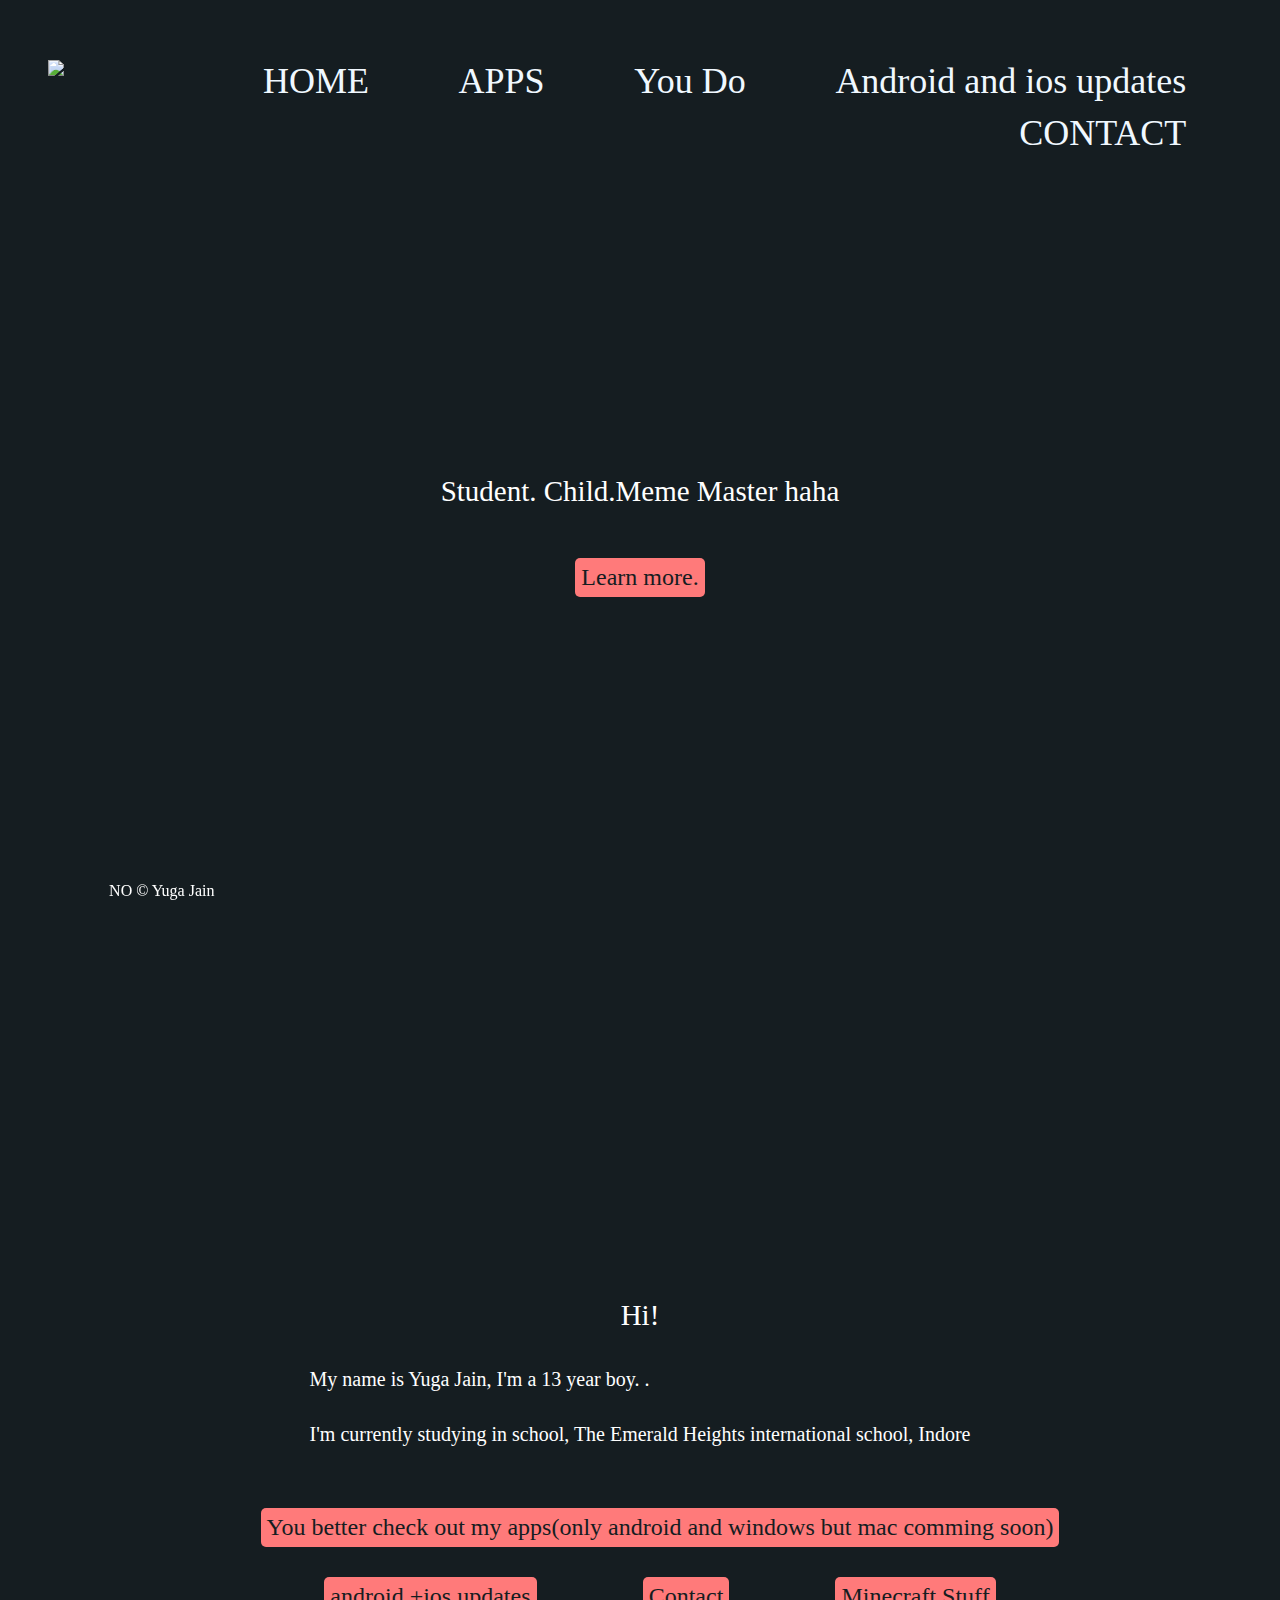
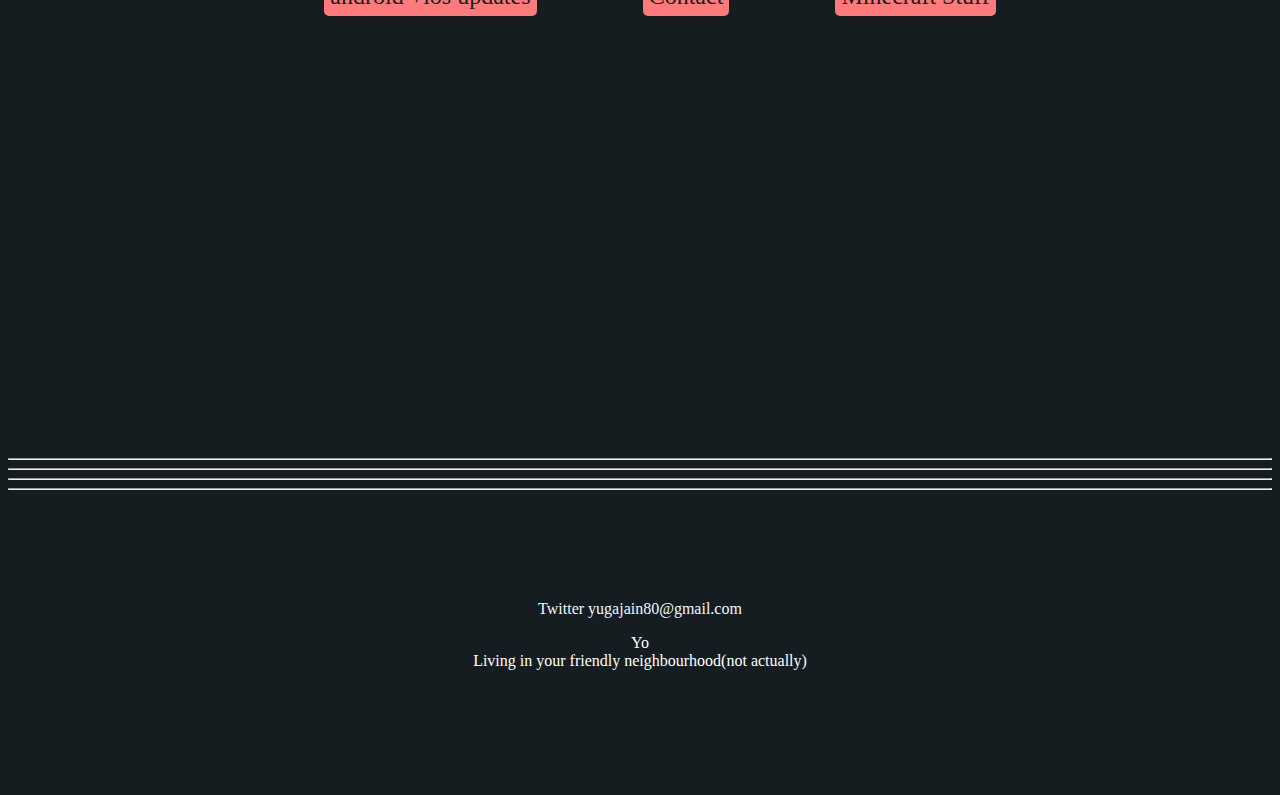
==== index.html @ eccde0e7 "Update index.html" ====
<html lang="en"><head>
  <meta name="google-site-verification" content="k8B2z8FL-sU0BZY8hI8QNM5kW_eiDMQ2VOlwnCqD2Ao">
  <meta charset="UTF-8">
  <meta name="viewport" content="width=device-width, initial-scale=1.0">
  <meta http-equiv="X-UA-Compatible" content="ie=edge">
  <title>Yuga Jain</title>
<title>Yuga Jain </title><link rel="stylesheet" href="/style.css"></head>    
  <body data-gr-c-s-loaded="true">
      <header>
          <nav>
              <ul class="topnav">
                  <li class="logo"><img src="https://lh3.googleusercontent.com/ogw/ADGmqu-W79_frkMERNuUdoURXsw7-OLbjvqxL4WGdNZt=s32-c-mo"></li>
                  <li><a href="index">HOME</a></li>
                  <li><a href="/myapps.html">APPS</a></li>
                  <li><a href="https://yugajain.github.io/to-do/">You Do</a></li>
                  <li><a href="/andr + ios.html">Android and ios updates</a></li>
                  <li><a href="#contact">CONTACT</a></li>
                  
              </ul>
          </nav>
      </header>

      <section>
          <header class="home">
            Student. Child.Meme Master haha
               </header>
          <a class="mybutton" href="#middle">Learn more.</a>
      </section>

      <section class="par" id="middle">
          <header>
              Hi!
          </header>
          <nav>
              My name is Yuga Jain, I'm a 13 year boy. . <br>
              I'm currently studying in school, The Emerald Heights international school, Indore <br>
              
          </nav>
          <ul>
              <a class="mybutton" href="/myapps.html">You better check out my apps(only android and windows but mac comming soon)</a>
              <a class="mybutton" href="/andr + ios.html">android +ios updates</a>
              <a class="mybutton" href="/thank you.html">Contact</a>
              <a class="mybutton" href="/minecraft.html">Minecraft Stuff</a>

          </ul>
      </section>

<hr><hr><hr><hr>

  
    
    <script src="index.js"></script>
    <iframe frameborder="0" scrolling="no" style="background-color: transparent; border: 0px; display: none;"></iframe><div id="GOOGLE_INPUT_CHEXT_FLAG" input="" input_stat="{&quot;tlang&quot;:true,&quot;tsbc&quot;:true,&quot;pun&quot;:true,&quot;mk&quot;:true,&quot;ss&quot;:true}" style="display: none;"></div></body></html>








      <section class="text-gray-500 bg-gray-900 body-font relative" id="contact">
        <a href="https://twitter.com/YugaJain">Twitter</a> 
                <a class="text-indigo-500">yugajain80@gmail.com</a>
                <p class="leading-normal my-5">Yo
                  <br>Living in your friendly neighbourhood(not actually)
                </p>
               
      <footer>NO © Yuga Jain</footer>
  


  <iframe frameborder="0" scrolling="no" style="background-color: transparent; border: 0px; display: none;"></iframe><div id="GOOGLE_INPUT_CHEXT_FLAG" input="" input_stat="{&quot;tlang&quot;:true,&quot;tsbc&quot;:true,&quot;pun&quot;:true,&quot;mk&quot;:true,&quot;ss&quot;:true}" style="display: none;"></div></body></html>
---- style.css ----
@import url('https://fonts.googleapis.com/css?family=Dauphin');

html {
    scroll-behavior: smooth;
}

::-webkit-scrollbar {
    display: none;
}

.element::-webkit-scrollbar { width: 0 !important }

body {
    background: #151D21;
    background-image: url('../images/bg.png');
    background-size: 50%;
    background-repeat: no-repeat;
    color: white;
}

a {
    text-decoration: none;
    color: aliceblue;
}

a:hover {
    color: #e71f1f;
}

header .logo a {
	background-image: url("../images/logo.png");
	background-size: 90px;
	background-repeat: no-repeat;
	display: inline-block;
	height: 100px;
	width: 200px;
	text-indent: -999999px;
	position: relative;
    top: -15px;
}

li:first-child {
    float: left; 
}

li {
    display: inline-block;
    padding-right: 7%;
    margin: 10px 0 0 0;
    font-size: 36px;
}

.topnav {
    list-style: none;
    font-family: 'Roboto Thin';
    color: aliceblue;
    margin: 50px 0 0 0;
    text-align: right;
}

section header {
    margin-top: 0px;
    font-family: 'Roboto Thin';
    font-size: 29px;
    margin-bottom: 20px;
}

.home {
    margin-top: 220px;
}

.games {
    margin-top: 20px;
}

section {
    text-align: center;
    padding: 8%;
}

section nav {
    font-family: 'Roboto Thin';
    font-size: 20px;
    line-height: 55px;
    text-align: left;
    display: inline-flex;
    flex-direction: column;
    align-items: center;
}

section .mybutton {
    font-family: 'Roboto';
    font-size: 24px;
    color: #151D21;
    background: #ff7a7a;
    display: inline-flex;
    padding: 6px;
    margin-top: 30px;
    margin-right: 5%;
    margin-left: 5%;
    border: none;
    border-radius: 5px;
}

.features {
	color: gray;
	padding: 20px;
	display: flex;
    flex-direction: row;
    position: relative;
    top: -90px;
}

.features figure {
    margin: auto;
    padding: 5px;
	text-align: center;
    width: 300px;
}

.features figure img {
	border-radius: 50%;
	width: 300px;
	height: 300px;
}

figure img:hover {
    filter: brightness(0.7);
}

figure figcaption {
    font-family: 'Roboto Black';
    font-size: 36px;
    margin-top: 10px;
    margin-bottom: 100px;
}

figure figcaption a:hover {
    color: gray;
}

section .mybutton:hover {
    background: white;
    font-size: 26px;
    margin-top: 29px;
}

.par {
    margin-top: 500px;
    height: 650px;
}

footer {
    font-family: 'Roboto Thin';
    text-align: center;
    background-attachment: scroll;
    background-position: 0% 0%;
    position: fixed;
    bottom: 0pt;
}

@media screen and (max-width: 1140px) {
    section nav {
        font-family: 'Roboto Thin';
        font-size: 1x;
        line-height: 36px;
        text-align: left;
        display: inline-flex;
        flex-direction: column;
        align-items: center;
    }

    li {
        font-size: 12px;
    }

    .features {
        display: flex;
        flex-direction: row;
        position: relative;
        top: -40px;
    }

    .features figure img {
        border-radius: 50%;
        width: 200px;
        height: 200px;
    }    

    figure figcaption {
        font-family: 'Roboto Black';
        font-size: 24px;
        margin-top: 10px;
        margin-bottom: 100px;
    }
}

@media screen and (max-width: 760px) {
    .features {
        display: block;
    }

    li {
        font-size: 14px;
    }

    section header {
        font-size: 12px;
    }

    .games {
        margin-top: 50px;
    }

    .features figure:first-child {
        padding-top: 100px;
    }

    section nav {
        font-size: 12px;
        line-height: 36px;
    }

    footer {
        font-size: 10px;
    }
    header .logo a {
        height: 50px;
	    width: 60px;
        background-size: 12px;
    }

}

@media screen and (max-width: 600px) {
    li {
        font-size: 12px;
    }

    section nav {
        font-size: 14px;
        line-height: 26px;
    }

    section .mybutton {
        font-size: 12px;
    }

    section .mybutton:hover {
        background: white;
        font-size: 14px;
        margin-top: 29px;
    }
}
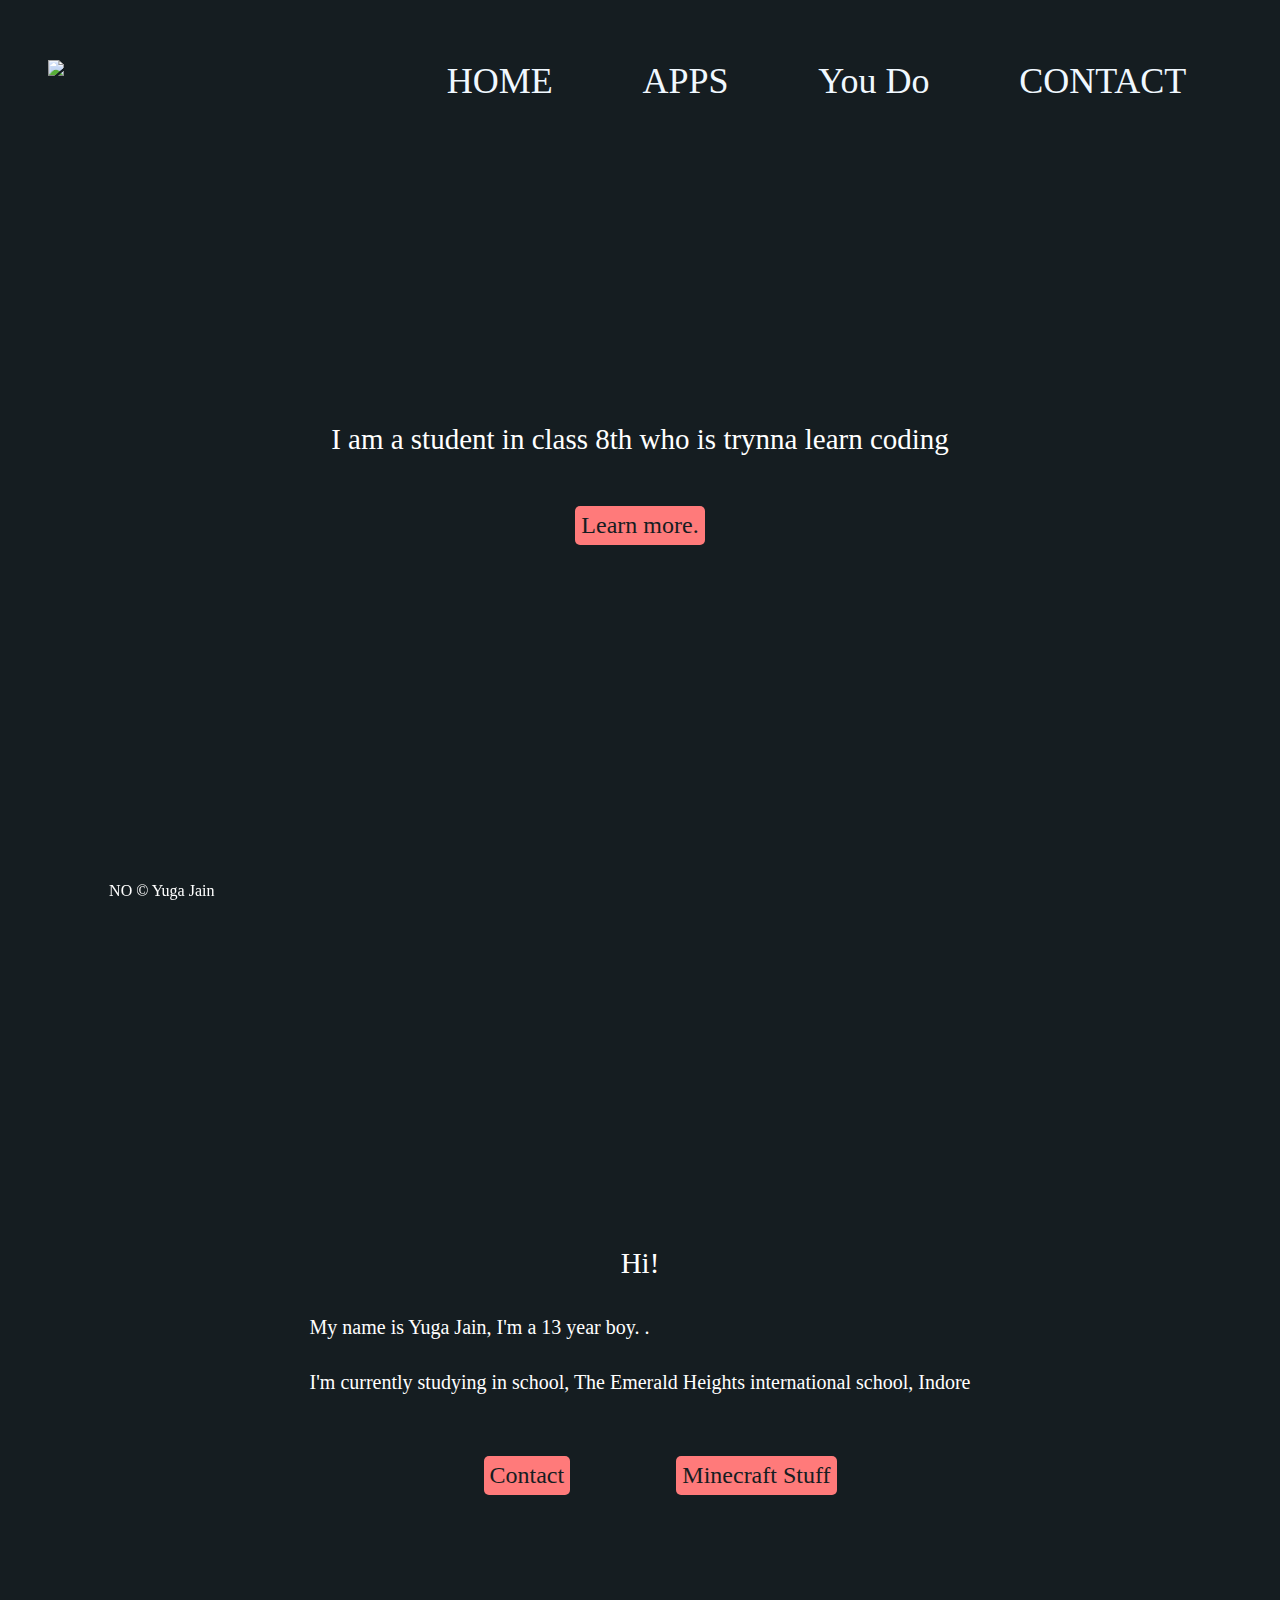
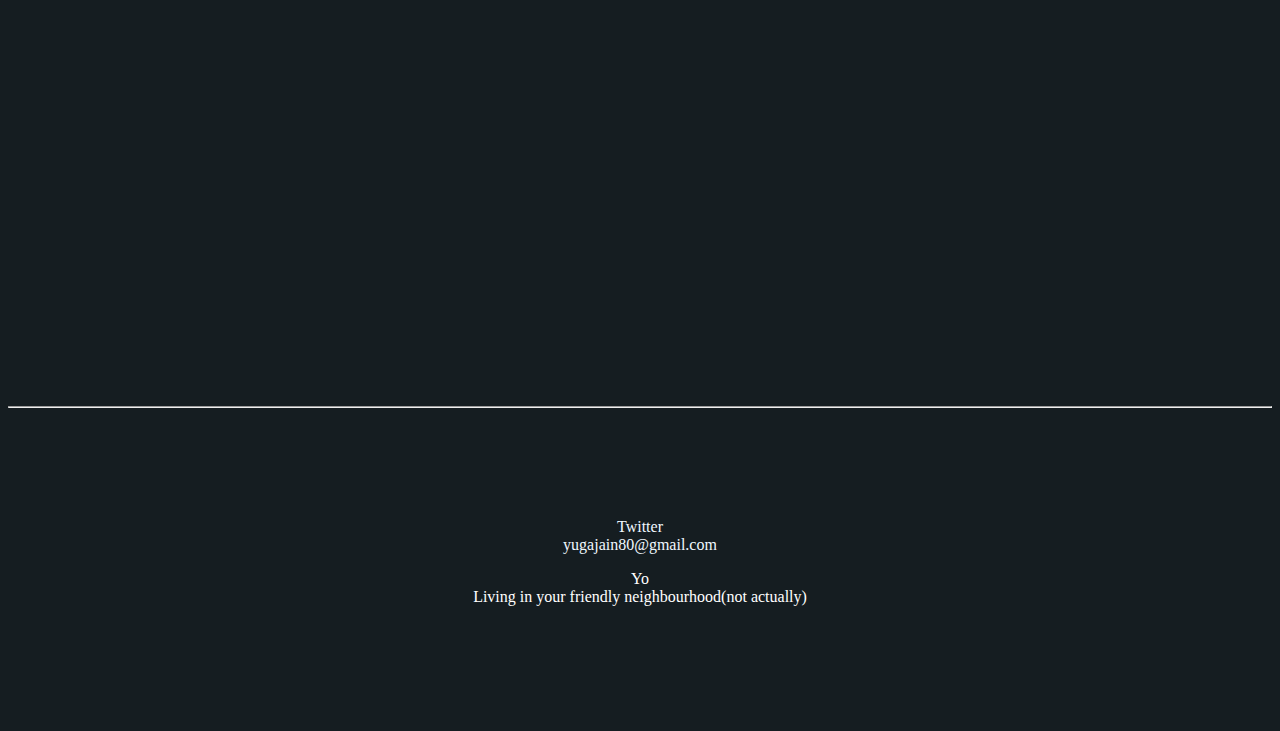
==== commit c3e065f1: "Update index.html" ====
--- a/index.html
+++ b/index.html
@@ -13,7 +13,7 @@
                   <li><a href="index">HOME</a></li>
                   <li><a href="/myapps.html">APPS</a></li>
                   <li><a href="https://yugajain.github.io/to-do/">You Do</a></li>
-                  <li><a href="/andr + ios.html">Android and ios updates</a></li>
+                 
                   <li><a href="#contact">CONTACT</a></li>
                   
               </ul>
@@ -22,7 +22,7 @@
 
       <section>
           <header class="home">
-            Student. Child.Meme Master haha
+            I am a student in class 8th who is trynna learn coding
                </header>
           <a class="mybutton" href="#middle">Learn more.</a>
       </section>
@@ -37,19 +37,17 @@
               
           </nav>
           <ul>
-              <a class="mybutton" href="/myapps.html">You better check out my apps(only android and windows but mac comming soon)</a>
-              <a class="mybutton" href="/andr + ios.html">android +ios updates</a>
+             
               <a class="mybutton" href="/thank you.html">Contact</a>
               <a class="mybutton" href="/minecraft.html">Minecraft Stuff</a>
 
           </ul>
       </section>
 
-<hr><hr><hr><hr>
+<hr>
 
   
     
-    <script src="index.js"></script>
     <iframe frameborder="0" scrolling="no" style="background-color: transparent; border: 0px; display: none;"></iframe><div id="GOOGLE_INPUT_CHEXT_FLAG" input="" input_stat="{&quot;tlang&quot;:true,&quot;tsbc&quot;:true,&quot;pun&quot;:true,&quot;mk&quot;:true,&quot;ss&quot;:true}" style="display: none;"></div></body></html>
 
 
@@ -60,7 +58,7 @@
 
 
       <section class="text-gray-500 bg-gray-900 body-font relative" id="contact">
-        <a href="https://twitter.com/YugaJain">Twitter</a> 
+        <a href="https://twitter.com/YugaJain">Twitter</a> <br>
                 <a class="text-indigo-500">yugajain80@gmail.com</a>
                 <p class="leading-normal my-5">Yo
                   <br>Living in your friendly neighbourhood(not actually)
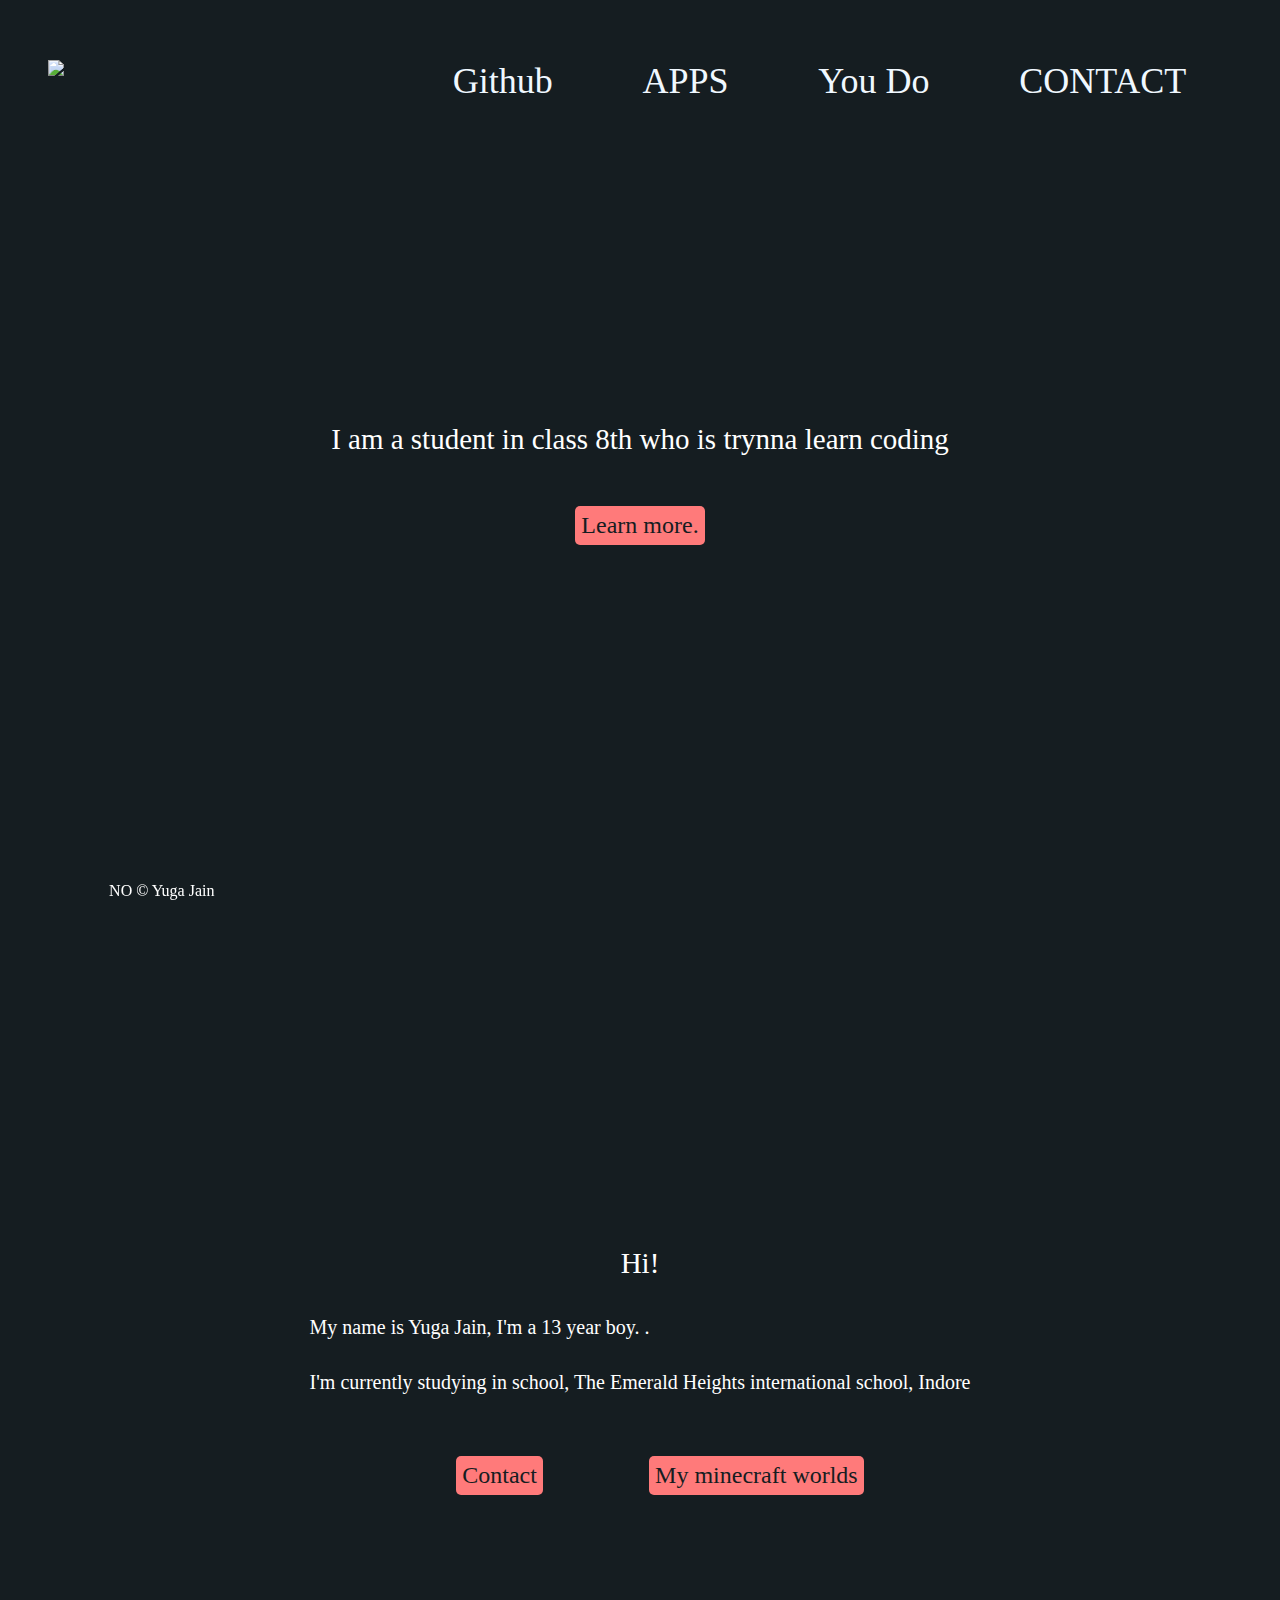
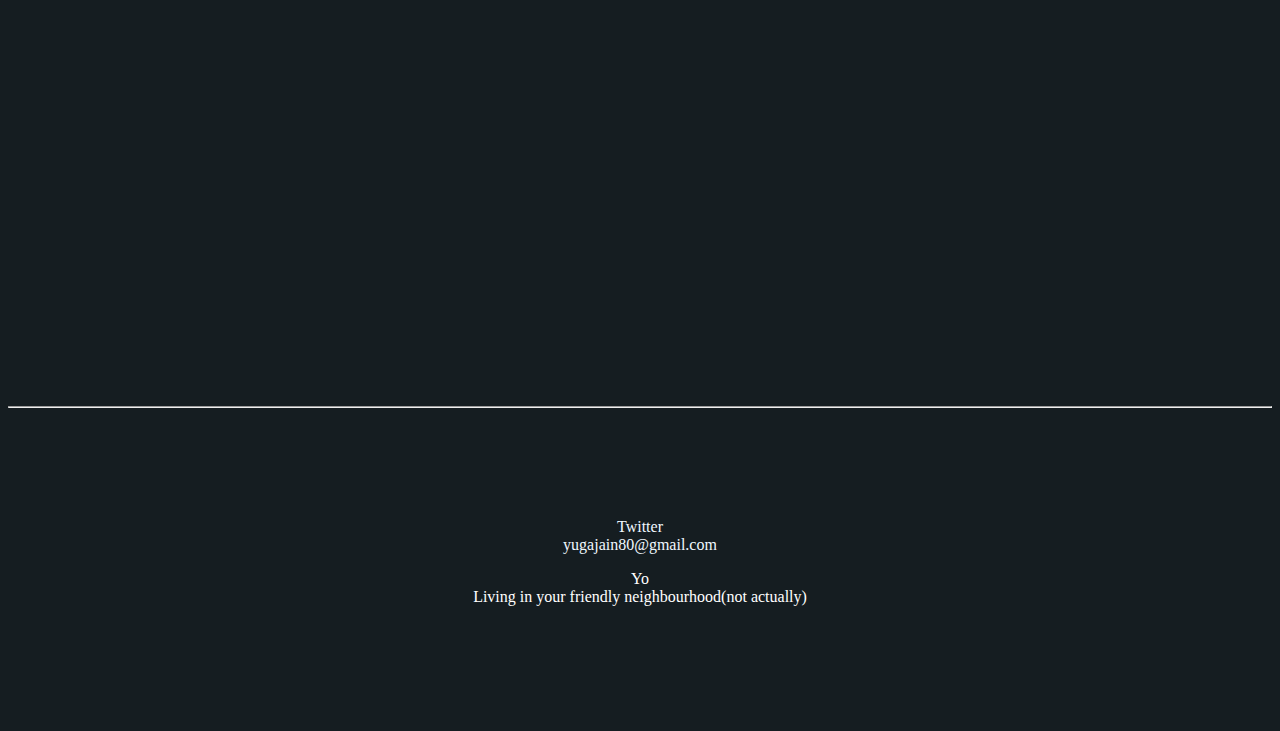
==== commit 94abe238: "Update index.html" ====
--- a/index.html
+++ b/index.html
@@ -10,7 +10,7 @@
           <nav>
               <ul class="topnav">
                   <li class="logo"><img src="https://lh3.googleusercontent.com/ogw/ADGmqu-W79_frkMERNuUdoURXsw7-OLbjvqxL4WGdNZt=s32-c-mo"></li>
-                  <li><a href="index">HOME</a></li>
+                  <li><a href="https://github.com/yugajain">Github</a></li>
                   <li><a href="/myapps.html">APPS</a></li>
                   <li><a href="https://yugajain.github.io/to-do/">You Do</a></li>
                  
@@ -38,8 +38,8 @@
           </nav>
           <ul>
              
-              <a class="mybutton" href="/thank you.html">Contact</a>
-              <a class="mybutton" href="/minecraft.html">Minecraft Stuff</a>
+              <a class="mybutton" href="#contact">Contact</a>
+              <a class="mybutton" href="/minecraft.html">My minecraft worlds</a>
 
           </ul>
       </section>
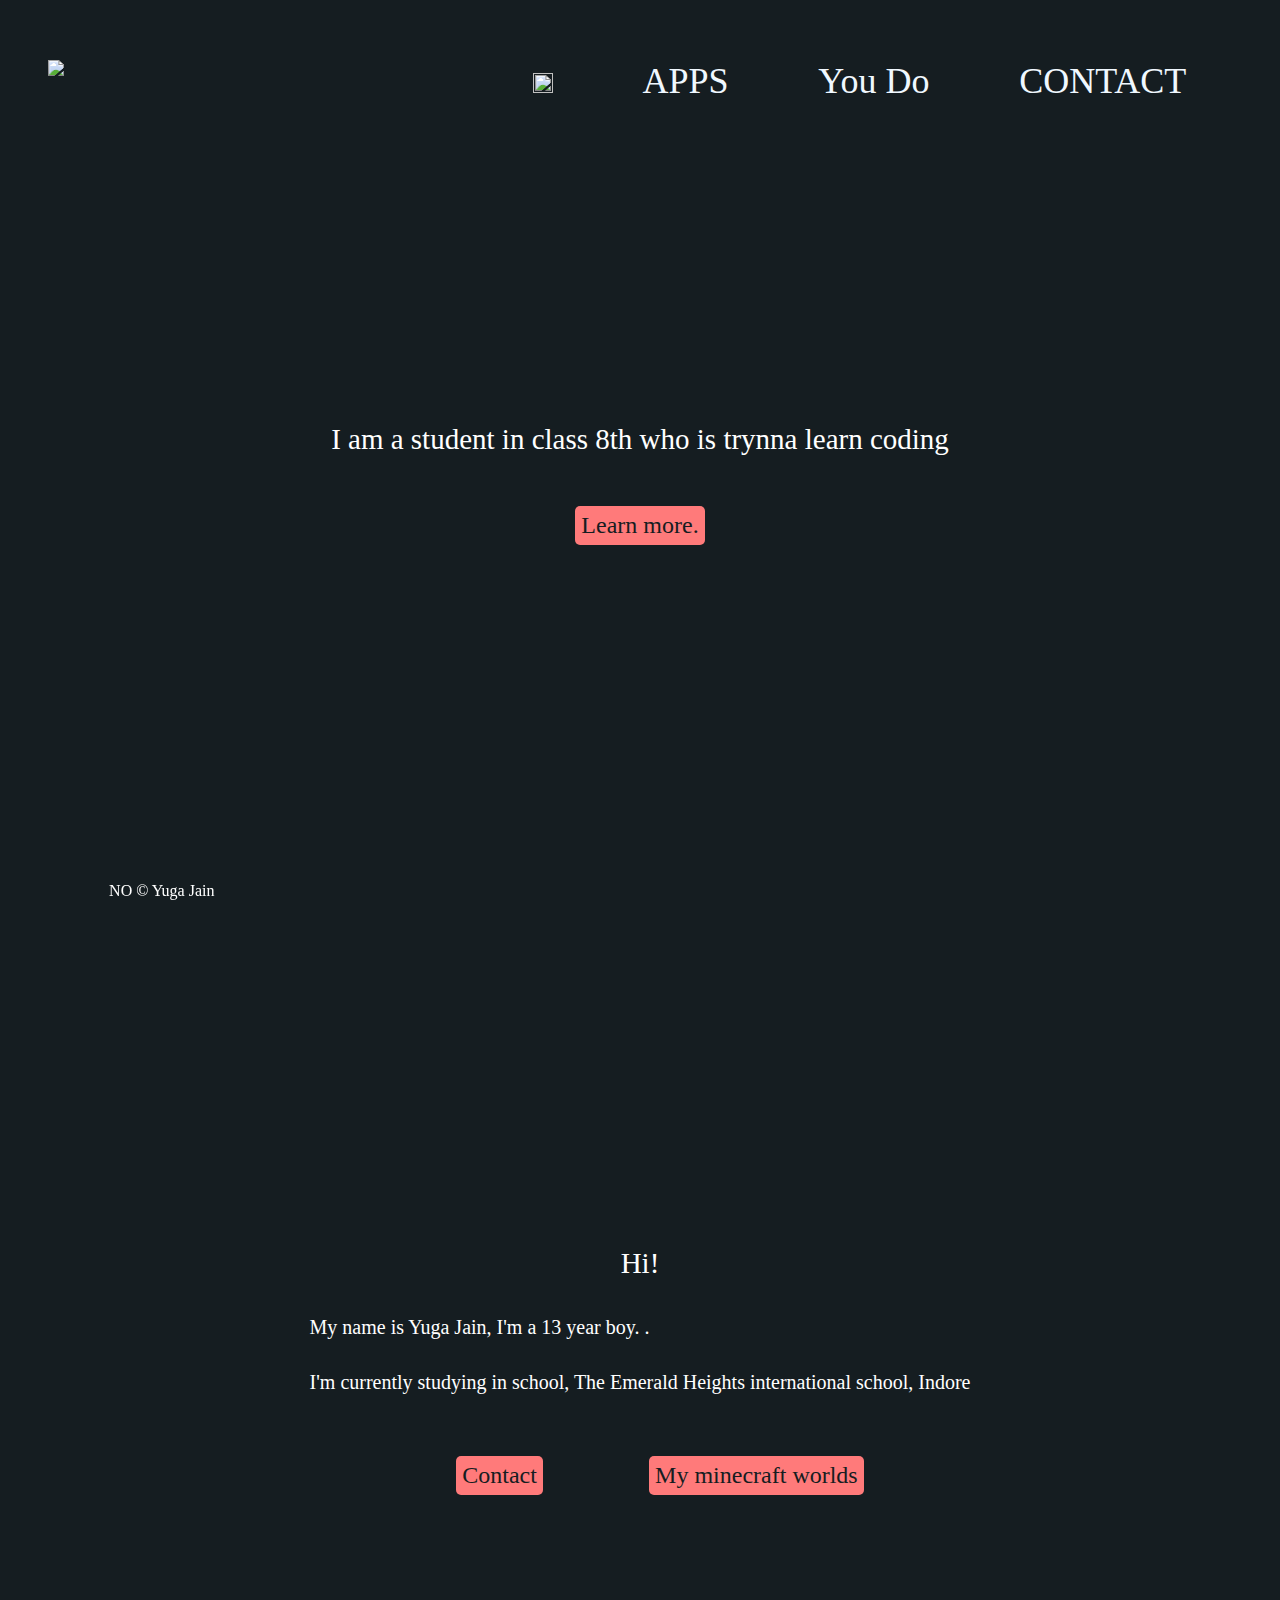
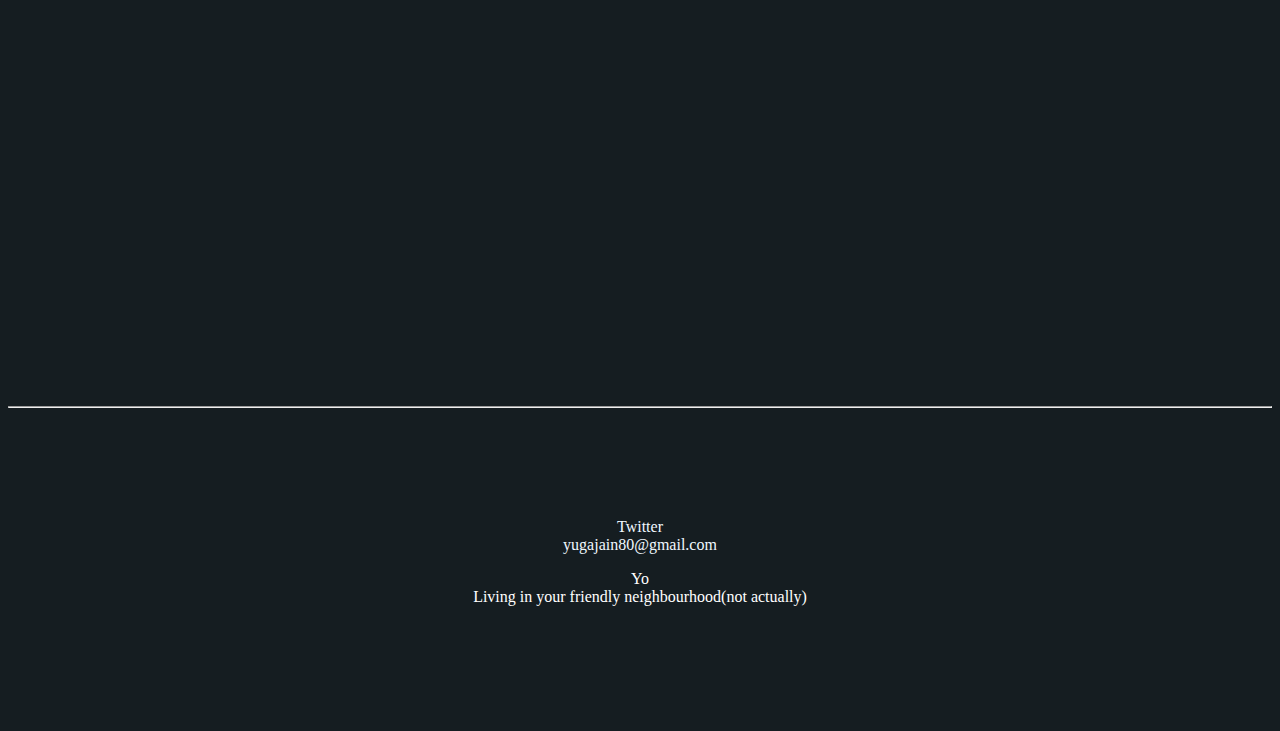
==== commit 14dddb64: "Update index.html" ====
--- a/index.html
+++ b/index.html
@@ -10,7 +10,7 @@
           <nav>
               <ul class="topnav">
                   <li class="logo"><img src="https://lh3.googleusercontent.com/ogw/ADGmqu-W79_frkMERNuUdoURXsw7-OLbjvqxL4WGdNZt=s32-c-mo"></li>
-                  <li><a href="https://github.com/yugajain">Github</a></li>
+                  <li><a href="https://github.com/yugajain"><img src="https://akm-img-a-in.tosshub.com/aajtak/images/photo_gallery/202105/twitter_final_5.jpg" width = 20 heights=20></a></li>
                   <li><a href="/myapps.html">APPS</a></li>
                   <li><a href="https://yugajain.github.io/to-do/">You Do</a></li>
                  
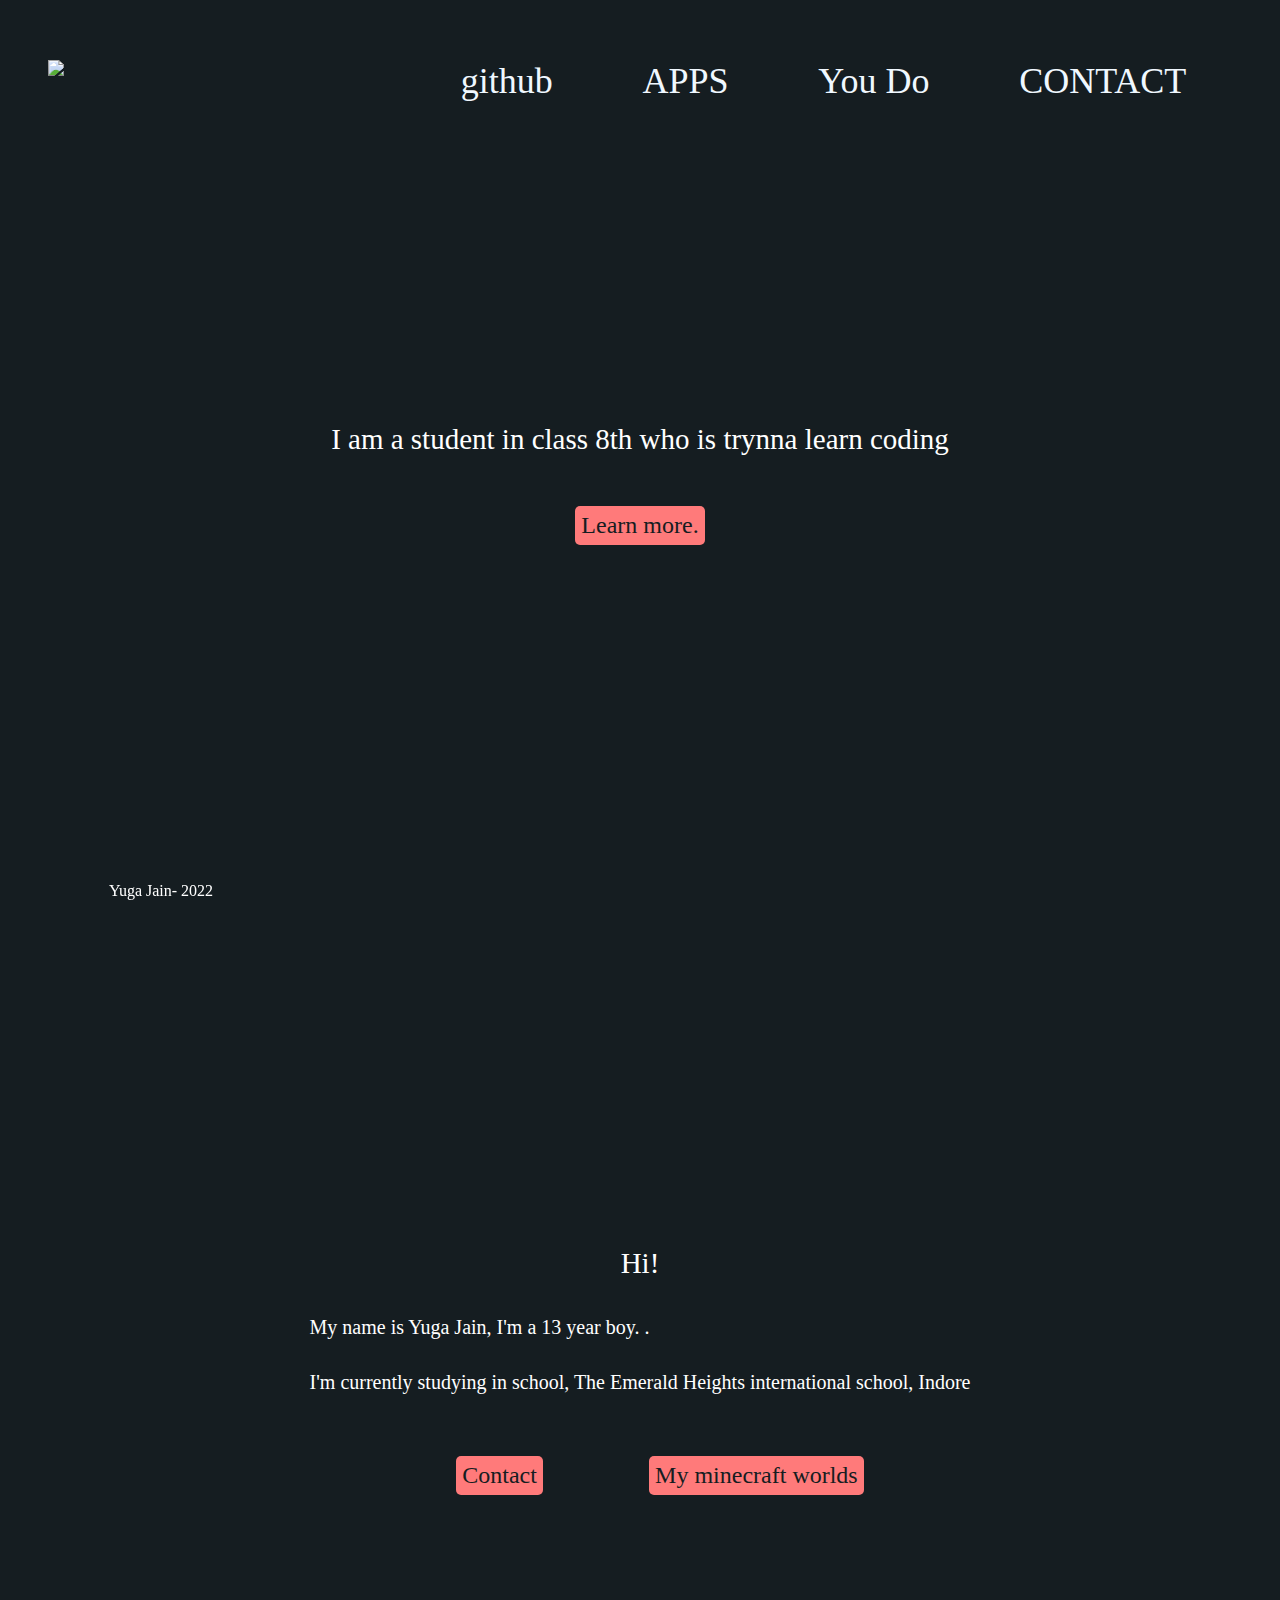
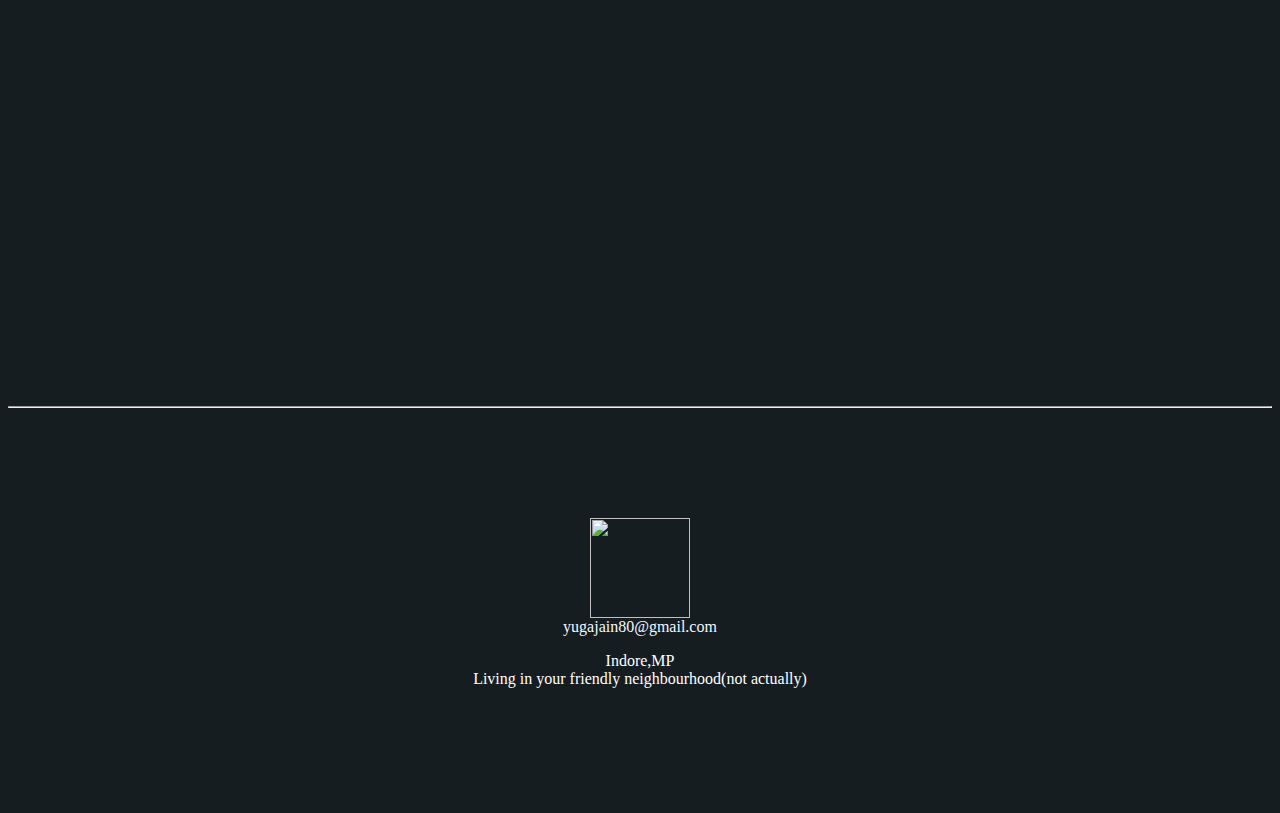
==== commit 5d20ce85: "Update index.html" ====
--- a/index.html
+++ b/index.html
@@ -10,7 +10,7 @@
           <nav>
               <ul class="topnav">
                   <li class="logo"><img src="https://lh3.googleusercontent.com/ogw/ADGmqu-W79_frkMERNuUdoURXsw7-OLbjvqxL4WGdNZt=s32-c-mo"></li>
-                  <li><a href="https://github.com/yugajain"><img src="https://akm-img-a-in.tosshub.com/aajtak/images/photo_gallery/202105/twitter_final_5.jpg" width = 20 heights=20></a></li>
+                  <li><a href="https://github.com/yugajain">github</a></li>
                   <li><a href="/myapps.html">APPS</a></li>
                   <li><a href="https://yugajain.github.io/to-do/">You Do</a></li>
                  
@@ -58,13 +58,13 @@
 
 
       <section class="text-gray-500 bg-gray-900 body-font relative" id="contact">
-        <a href="https://twitter.com/YugaJain">Twitter</a> <br>
+        <a href="https://twitter.com/YugaJain"><img src="https://akm-img-a-in.tosshub.com/aajtak/images/photo_gallery/202105/twitter_final_5.jpg" width = 100 height =100></a> <br>
                 <a class="text-indigo-500">yugajain80@gmail.com</a>
-                <p class="leading-normal my-5">Yo
+                <p class="leading-normal my-5">Indore,MP
                   <br>Living in your friendly neighbourhood(not actually)
                 </p>
                
-      <footer>NO © Yuga Jain</footer>
+      <footer>Yuga Jain- 2022</footer>
   
 
 
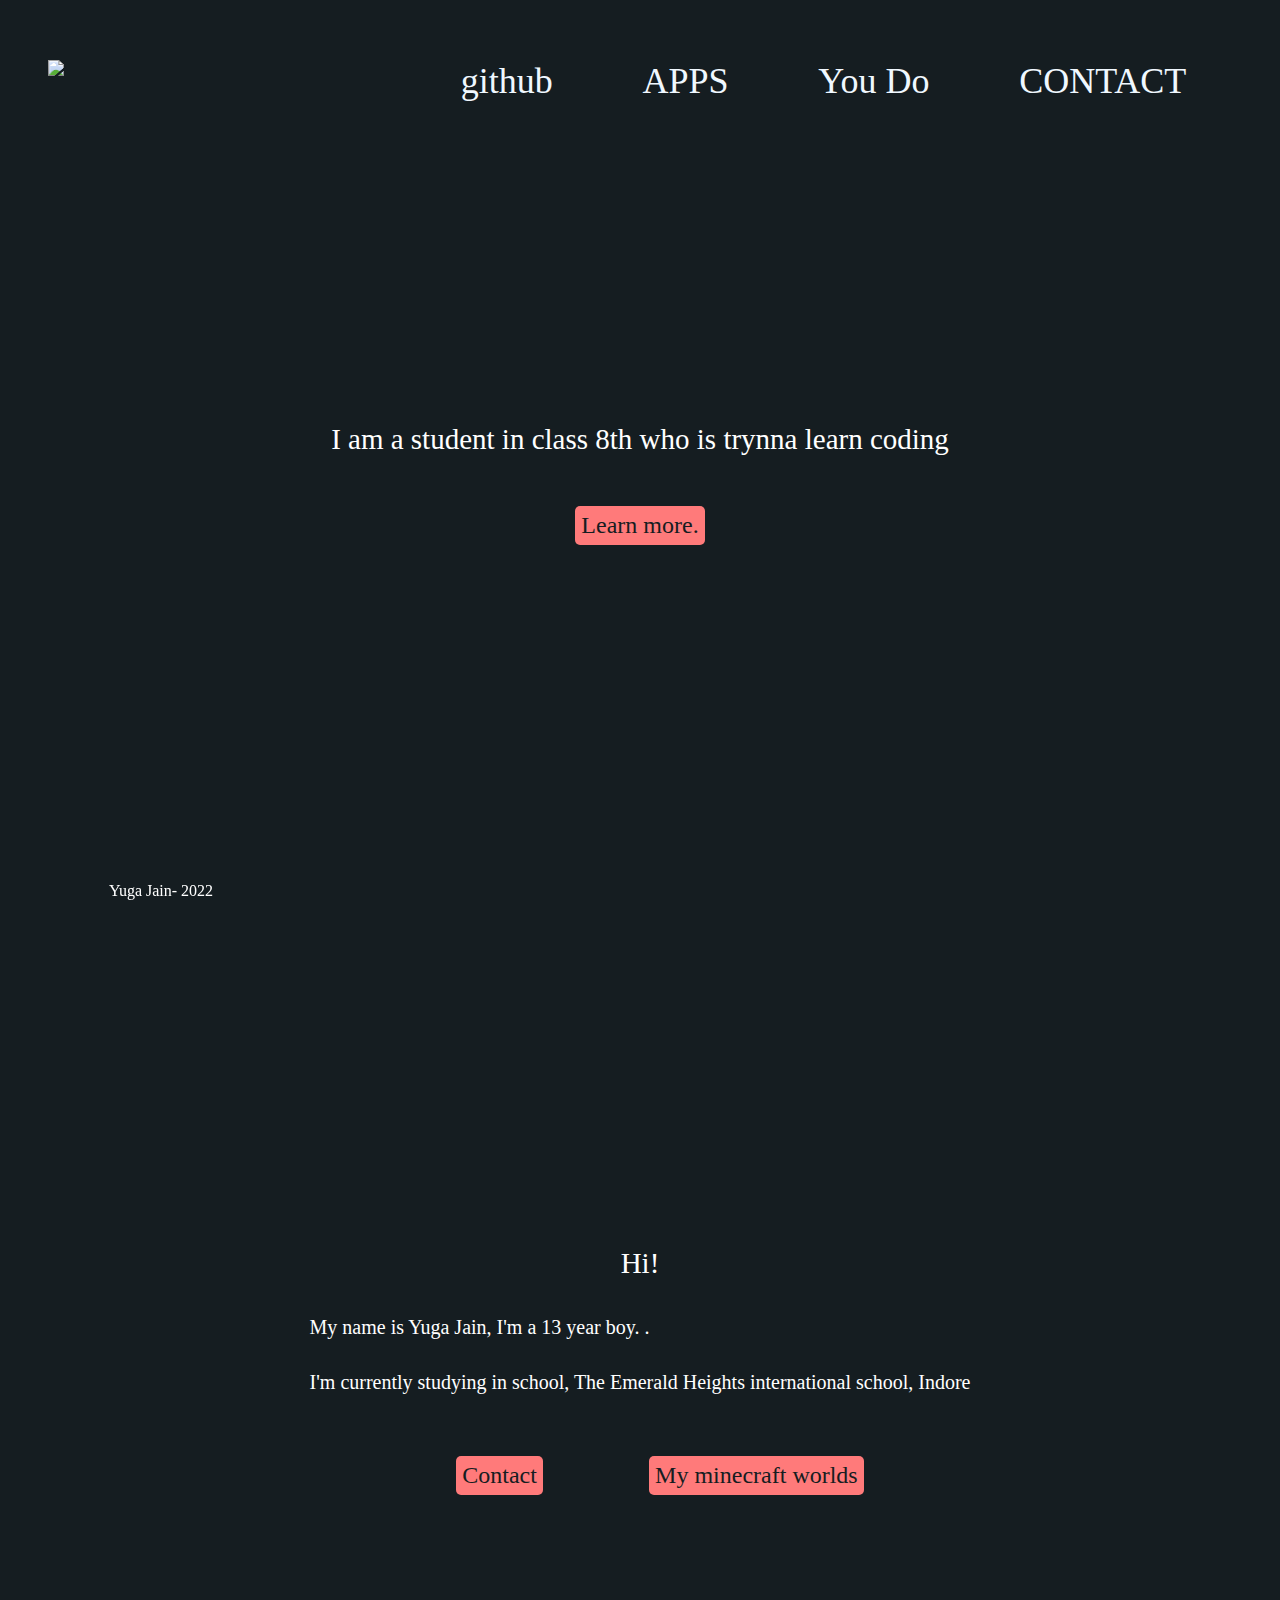
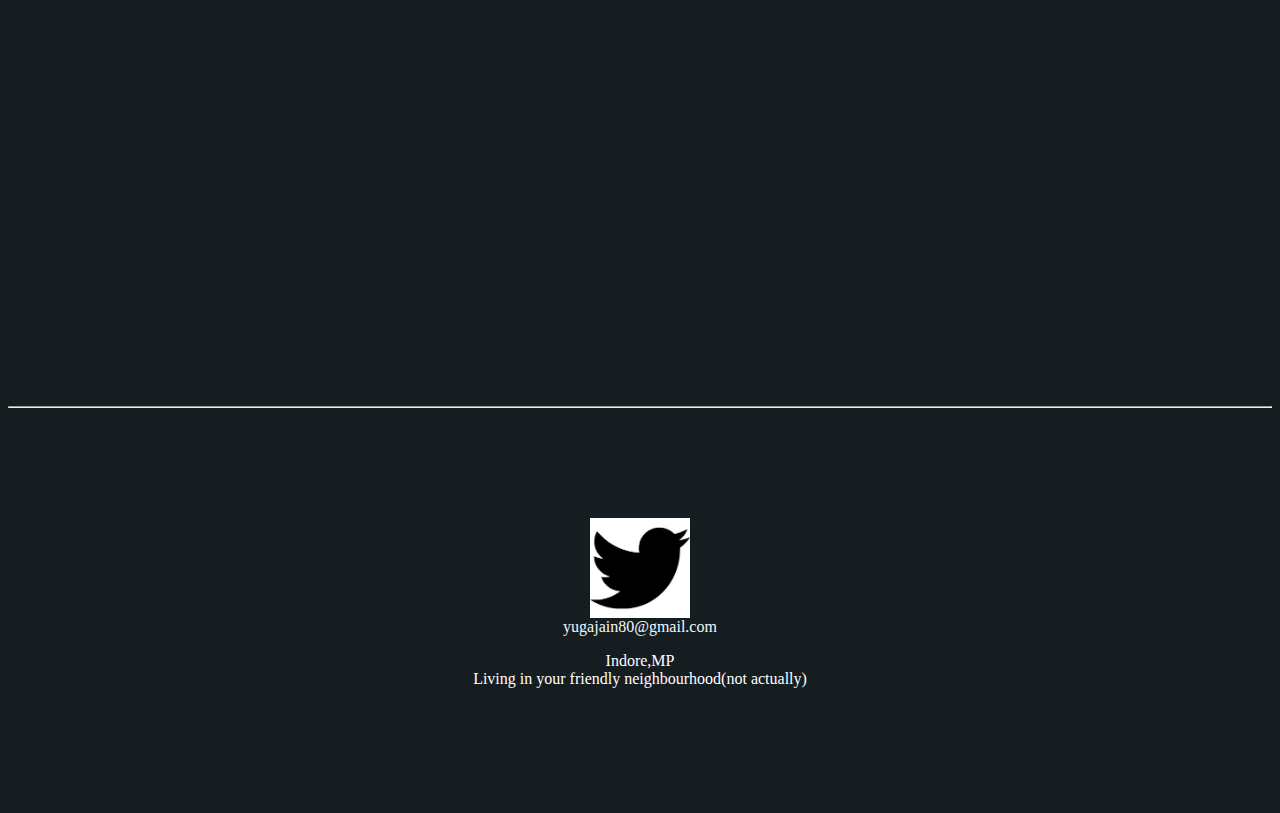
==== commit b32db43e: "Update index.html" ====
--- a/index.html
+++ b/index.html
@@ -58,7 +58,7 @@
 
 
       <section class="text-gray-500 bg-gray-900 body-font relative" id="contact">
-        <a href="https://twitter.com/YugaJain"><img src="https://akm-img-a-in.tosshub.com/aajtak/images/photo_gallery/202105/twitter_final_5.jpg" width = 100 height =100></a> <br>
+        <a href="https://twitter.com/YugaJain"><img src="[data-uri]" width = 100 height =100></a> <br>
                 <a class="text-indigo-500">yugajain80@gmail.com</a>
                 <p class="leading-normal my-5">Indore,MP
                   <br>Living in your friendly neighbourhood(not actually)
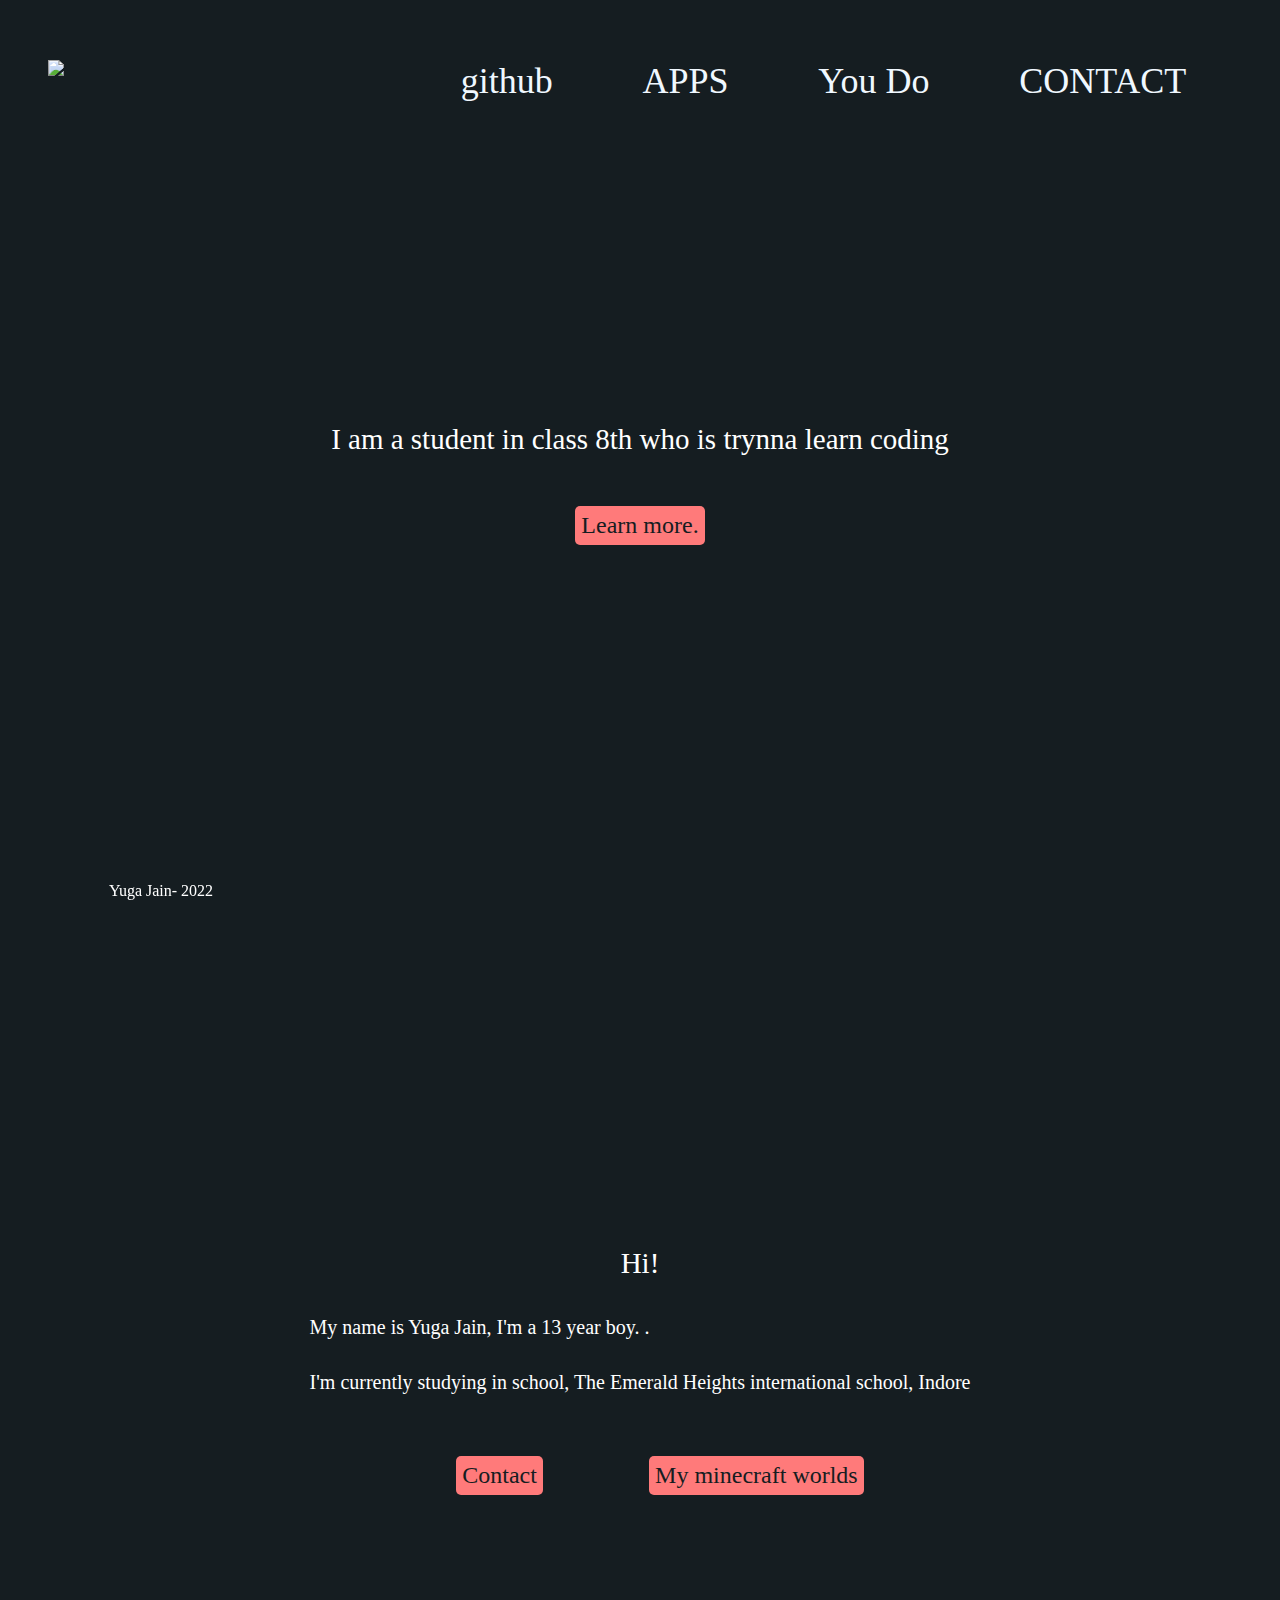
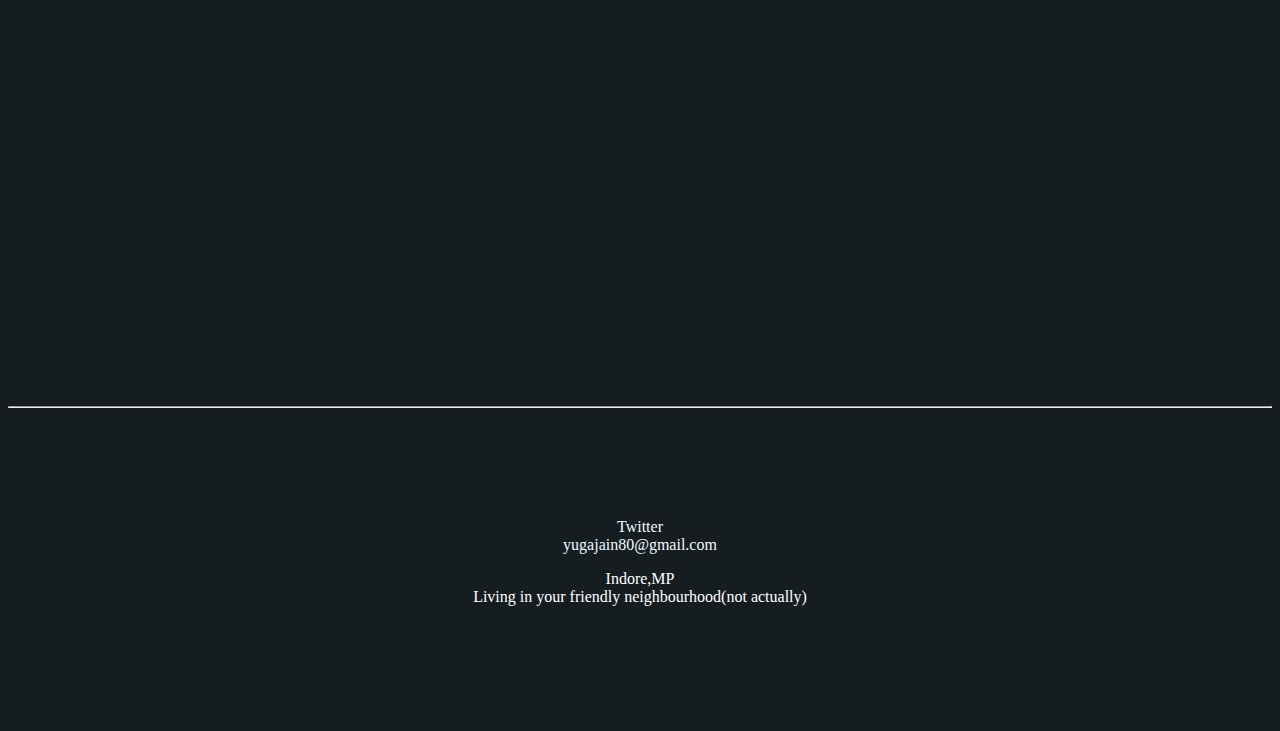
==== commit 33d12e60: "Update index.html" ====
--- a/index.html
+++ b/index.html
@@ -58,7 +58,7 @@
 
 
       <section class="text-gray-500 bg-gray-900 body-font relative" id="contact">
-        <a href="https://twitter.com/YugaJain"><img src="[data-uri]" width = 100 height =100></a> <br>
+        <a href="https://twitter.com/YugaJain">Twitter</a> <br>
                 <a class="text-indigo-500">yugajain80@gmail.com</a>
                 <p class="leading-normal my-5">Indore,MP
                   <br>Living in your friendly neighbourhood(not actually)
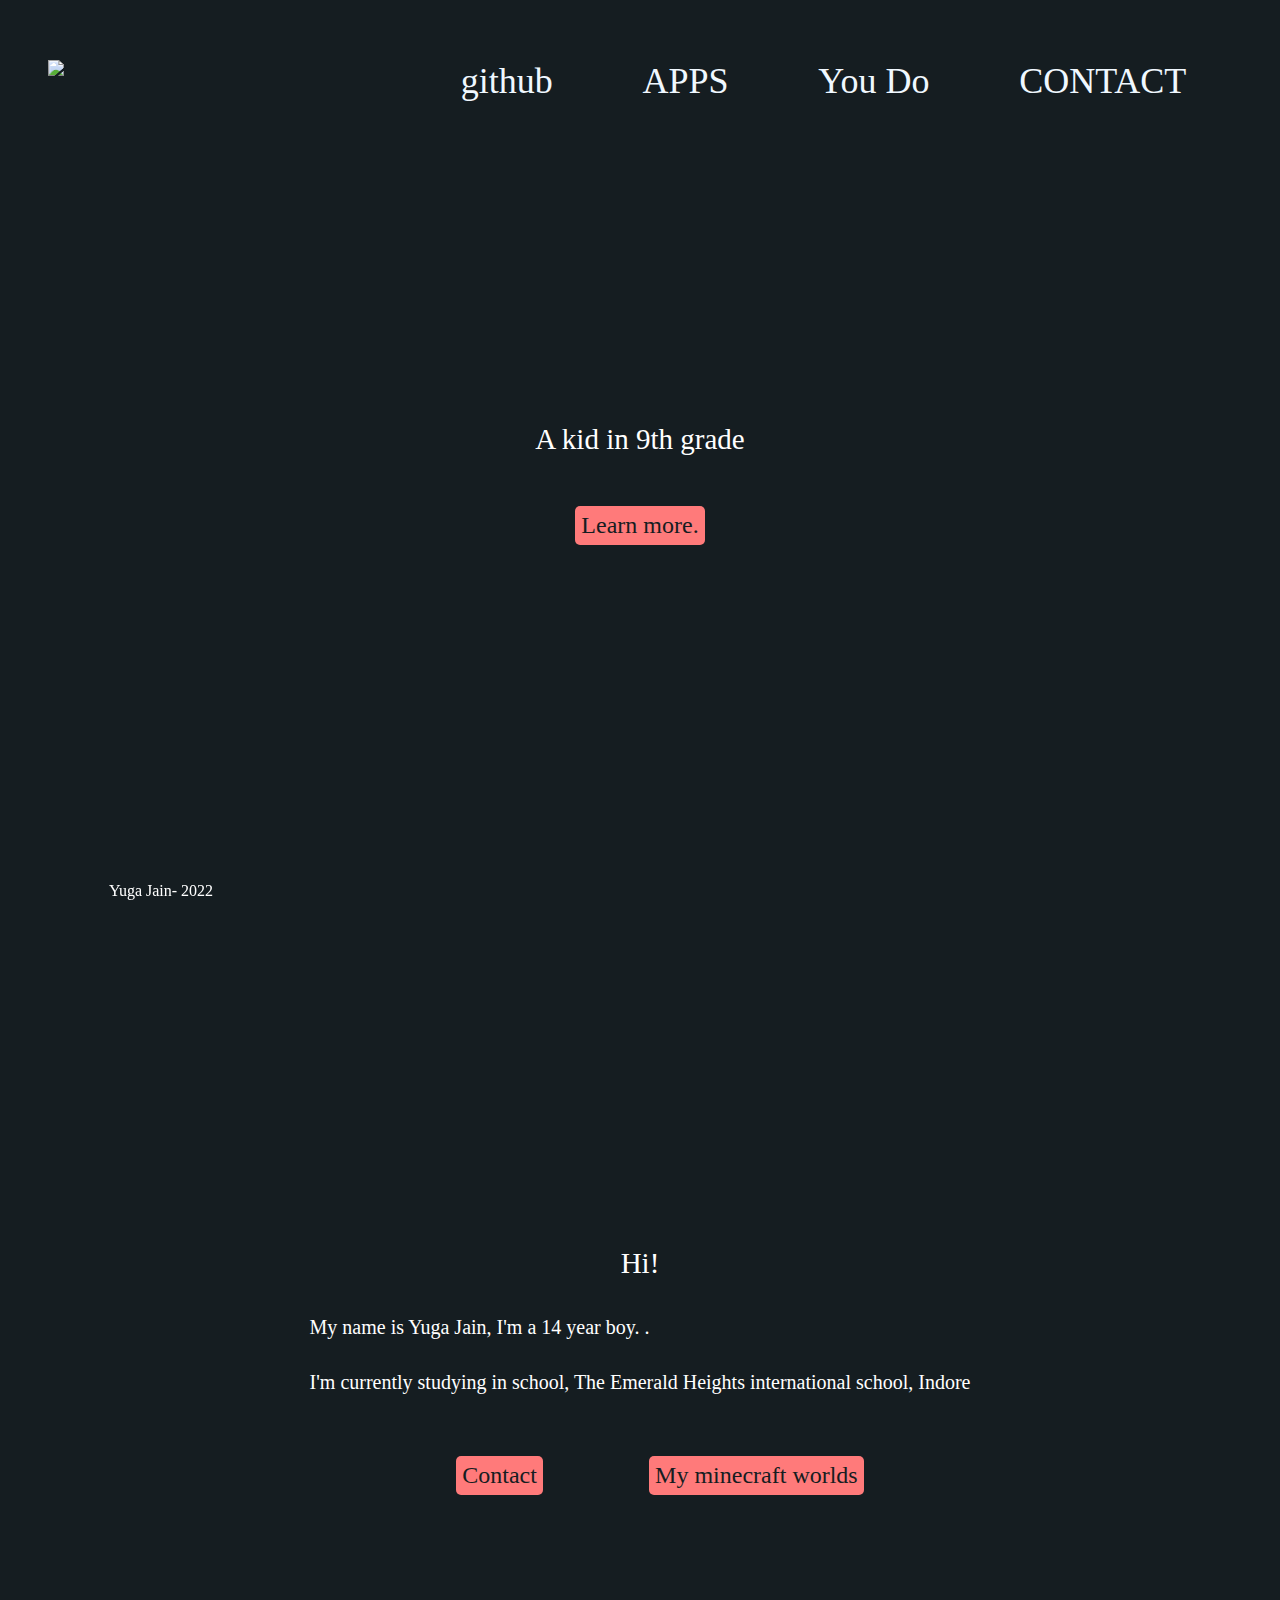
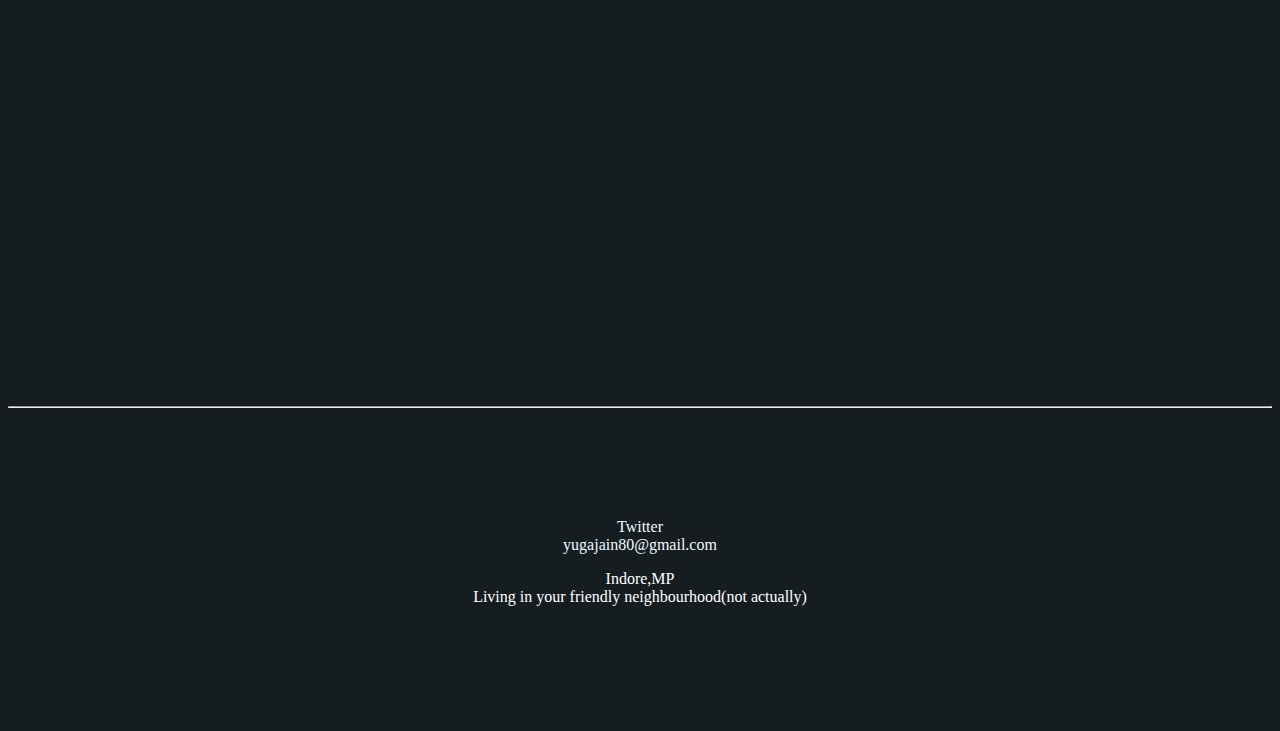
==== commit df233907: "Update index.html" ====
--- a/index.html
+++ b/index.html
@@ -22,7 +22,7 @@
 
       <section>
           <header class="home">
-            I am a student in class 8th who is trynna learn coding
+            A kid in 9th grade
                </header>
           <a class="mybutton" href="#middle">Learn more.</a>
       </section>
@@ -32,7 +32,7 @@
               Hi!
           </header>
           <nav>
-              My name is Yuga Jain, I'm a 13 year boy. . <br>
+              My name is Yuga Jain, I'm a 14 year boy. . <br>
               I'm currently studying in school, The Emerald Heights international school, Indore <br>
               
           </nav>
